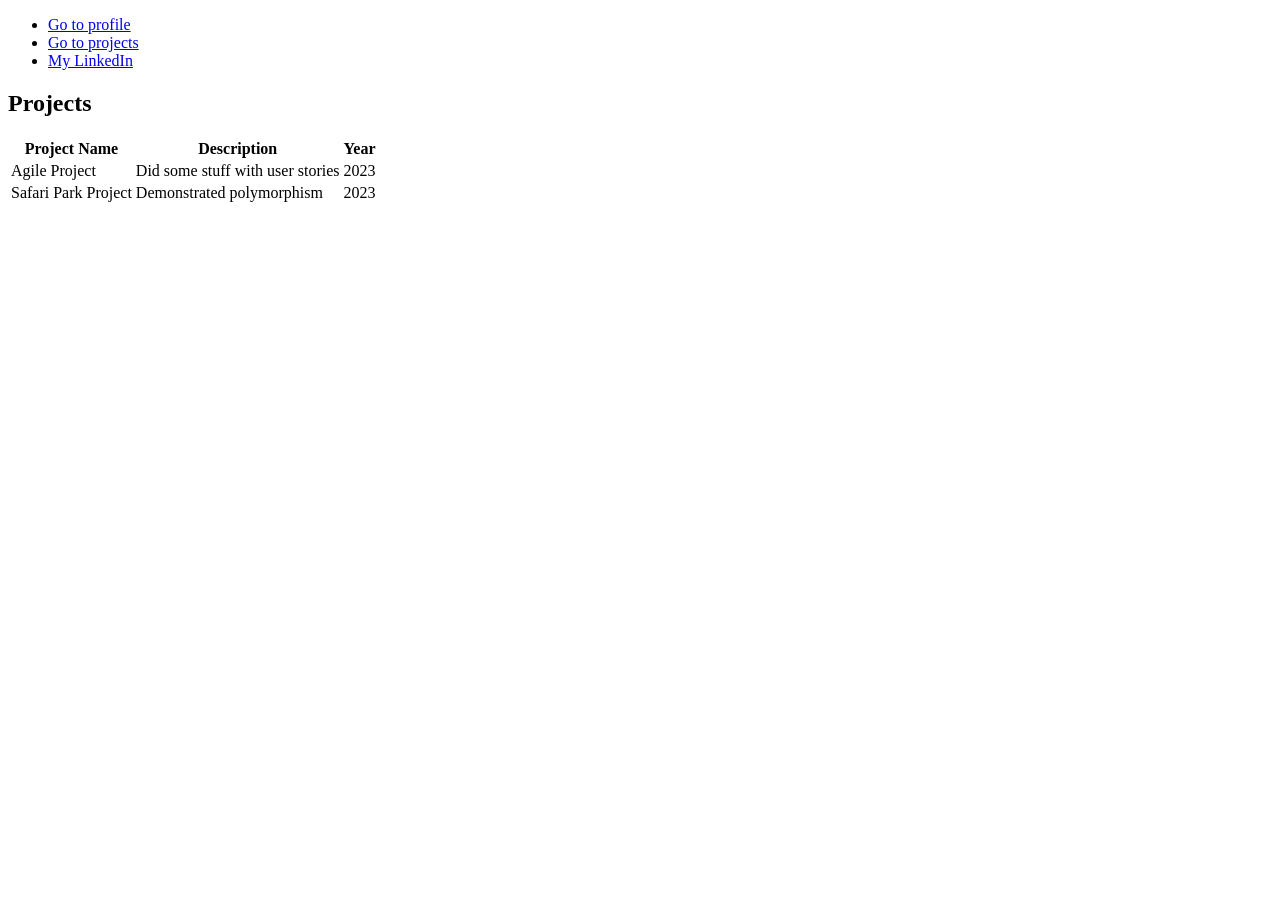
==== projects.html @ 41a1a91f "html lesson completed" ====
<!DOCTYPE html>

<html lang="en" xmlns="http://www.w3.org/1999/xhtml">
<head>
    <meta charset="utf-8" />
    <title>My projects</title>
    <link href="profileStyle.css" rel="stylesheet">
</head>
<body>
    <nav>
        <ul>
            <li><a href="index.html">Go to profile</a></li>
            <li><a href="projects.html">Go to projects</a></li>
            <li><a href="https://www.linkedin.com/in/peter-bellaby-40b93022b/" target="_blank">My LinkedIn</a></li>
        </ul>
    </nav>
    <section>
        <h1>Projects</h1>
        <table>
            <thead>
                <tr>
                    <th>Project Name</th>
                    <th>Description</th>
                    <th>Year</th>
                </tr>
            </thead>
            <tbody>
                <tr>
                    <td>Agile Project</td>
                    <td>Did some stuff with user stories</td>
                    <td>2023</td>
                </tr>
                <tr>
                    <td>Safari Park Project</td>
                    <td>Demonstrated polymorphism</td>
                    <td>2023</td>
                </tr>
            </tbody>
        </table>
    </section>
</body>
</html>
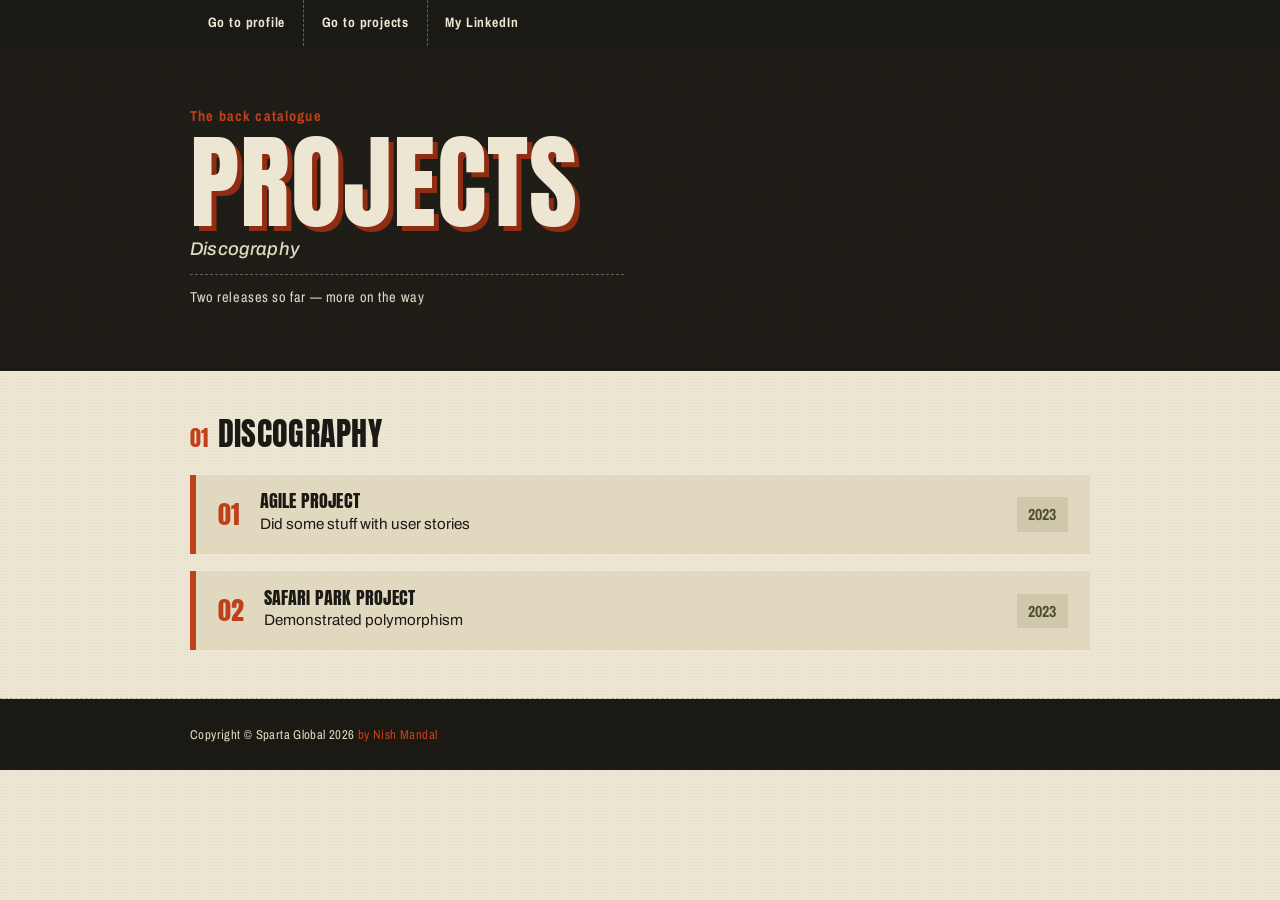
==== commit 5641bb2d: "end of HTML and CSS Lesson" ====
--- a/projects.html
+++ b/projects.html
@@ -1,11 +1,13 @@
 <!DOCTYPE html>
+<html lang="en">
 
-<html lang="en" xmlns="http://www.w3.org/1999/xhtml">
 <head>
-    <meta charset="utf-8" />
+    <meta charset="UTF-8">
+    <meta name="author" content="Nish Mandal">
     <title>My projects</title>
     <link href="profileStyle.css" rel="stylesheet">
 </head>
+
 <body>
     <nav>
         <ul>
@@ -14,29 +16,50 @@
             <li><a href="https://www.linkedin.com/in/peter-bellaby-40b93022b/" target="_blank">My LinkedIn</a></li>
         </ul>
     </nav>
+
+    <header>
+        <div class="container">
+            <div>
+                <p class="kicker">The back catalogue</p>
+                <h1>Projects</h1>
+                <h2>Discography</h2>
+                <p class="venue-line">Two releases so far &mdash; more on the way</p>
+            </div>
+        </div>
+    </header>
+
     <section>
-        <h1>Projects</h1>
-        <table>
-            <thead>
-                <tr>
-                    <th>Project Name</th>
-                    <th>Description</th>
-                    <th>Year</th>
-                </tr>
-            </thead>
-            <tbody>
-                <tr>
-                    <td>Agile Project</td>
-                    <td>Did some stuff with user stories</td>
-                    <td>2023</td>
-                </tr>
-                <tr>
-                    <td>Safari Park Project</td>
-                    <td>Demonstrated polymorphism</td>
-                    <td>2023</td>
-                </tr>
-            </tbody>
-        </table>
+        <div class="container">
+            <div class="section-head">
+                <span class="num">01</span>
+                <h3>Discography</h3>
+            </div>
+
+            <div class="discography">
+                <article class="record">
+                    <span class="catalog">01</span>
+                    <div>
+                        <h4>Agile Project</h4>
+                        <p>Did some stuff with user stories</p>
+                    </div>
+                    <span class="year">2023</span>
+                </article>
+
+                <article class="record">
+                    <span class="catalog">02</span>
+                    <div>
+                        <h4>Safari Park Project</h4>
+                        <p>Demonstrated polymorphism</p>
+                    </div>
+                    <span class="year">2023</span>
+                </article>
+            </div>
+        </div>
     </section>
+
+    <footer>
+        <small>Copyright &#169; Sparta Global 2026 <cite>by Nish Mandal</cite></small>
+    </footer>
 </body>
-</html>+
+</html>
--- a/profileStyle.css
+++ b/profileStyle.css
@@ -0,0 +1,414 @@
+/* ============================================================
+   NISH MANDAL — poster/gig-flyer identity
+   Palette: sun-bleached poster paper, ink, rust red, faded olive
+   Type: Anton (poster display) + Archivo (body/meta)
+   ============================================================ */
+
+@import url('https://fonts.googleapis.com/css2?family=Anton&family=Archivo:ital,wght@0,400;0,500;0,600;0,700;0,900;1,500&family=Archivo+Narrow:wght@500;600;700&display=swap');
+
+:root{
+    --paper: #EDE6D3;
+    --paper-dim: #E1D8C0;
+    --ink: #1B1914;
+    --rust: #C1401C;
+    --rust-dark: #8F2C11;
+    --olive: #6E6A3F;
+    --olive-dark: #4F4C2C;
+    --denim: #3E5164;
+
+    --font-display: 'Anton', 'Archivo Narrow', sans-serif;
+    --font-body: 'Archivo', Helvetica, Arial, sans-serif;
+    --font-meta: 'Archivo Narrow', 'Archivo', sans-serif;
+
+    --edge: 3px solid var(--ink);
+}
+
+*{ box-sizing: border-box; }
+
+body{
+    margin: 0;
+    background-color: var(--paper);
+    background-image:
+        radial-gradient(rgba(27,25,20,0.05) 1px, transparent 1px);
+    background-size: 3px 3px;
+    color: var(--ink);
+    font-family: var(--font-body);
+    font-size: 16px;
+    font-weight: 400;
+    line-height: 1.55;
+}
+
+p{ font-size: 1.05em; max-width: 62ch; }
+
+h1, h2, h3, h4{
+    font-family: var(--font-display);
+    font-weight: 400;
+    letter-spacing: 0.01em;
+    line-height: 0.95;
+    margin: 0;
+}
+
+a{ color: inherit; }
+
+a:focus-visible,
+input:focus-visible,
+button:focus-visible{
+    outline: 3px solid var(--rust);
+    outline-offset: 2px;
+}
+
+.container{
+    width: 88%;
+    max-width: 900px;
+    margin: auto;
+}
+
+/* ---------- NAV : ticket-stub strip ---------- */
+
+nav{
+    background: var(--ink);
+    border-bottom: var(--edge);
+}
+
+nav ul{
+    list-style: none;
+    display: flex;
+    flex-wrap: wrap;
+    gap: 0;
+    margin: 0;
+    padding: 0;
+    width: 88%;
+    max-width: 900px;
+    margin-inline: auto;
+}
+
+nav li{ border-right: 1px dashed rgba(237,230,211,0.35); }
+nav li:last-child{ border-right: none; }
+
+nav a{
+    display: block;
+    padding: 0.9em 1.3em;
+    color: var(--paper);
+    text-decoration: none;
+    font-family: var(--font-meta);
+    font-weight: 700;
+    font-size: 0.85em;
+    letter-spacing: 0.06em;
+}
+
+nav a:hover{
+    background: var(--rust);
+    color: var(--paper);
+}
+
+/* ---------- HERO : the poster ---------- */
+
+header{
+    position: relative;
+    overflow: hidden;
+    border-bottom: var(--edge);
+    background: var(--ink);
+    padding: 3.5em 0 2.8em;
+}
+
+header .container{
+    position: relative;
+    display: grid;
+    grid-template-columns: 1fr auto;
+    align-items: end;
+    gap: 1.5em;
+}
+
+header::before{
+    /* grain */
+    content: "";
+    position: absolute;
+    inset: 0;
+    opacity: 0.5;
+    mix-blend-mode: overlay;
+    background-image: url("data:image/svg+xml,%3Csvg xmlns='http://www.w3.org/2000/svg' width='120' height='120'%3E%3Cfilter id='n'%3E%3CfeTurbulence type='fractalNoise' baseFrequency='0.9' numOctaves='2' stitchTiles='stitch'/%3E%3C/filter%3E%3Crect width='100%25' height='100%25' filter='url(%23n)'/%3E%3C/svg%3E");
+    pointer-events: none;
+}
+
+.kicker{
+    font-family: var(--font-meta);
+    font-weight: 700;
+    color: var(--rust);
+    font-size: 0.9em;
+    letter-spacing: 0.08em;
+    margin: 0 0 0.4em;
+}
+
+header h1{
+    color: var(--paper);
+    font-size: clamp(3.2em, 12vw, 6.5em);
+    text-transform: uppercase;
+    text-shadow: 5px 5px 0 var(--rust-dark);
+}
+
+header h2{
+    font-family: var(--font-body);
+    font-style: italic;
+    font-weight: 500;
+    color: var(--paper-dim);
+    font-size: 1.15em;
+    margin-top: 0.5em;
+}
+
+header .venue-line{
+    font-family: var(--font-meta);
+    color: var(--paper-dim);
+    font-size: 0.9em;
+    letter-spacing: 0.04em;
+    margin-top: 1.1em;
+    border-top: 1px dashed rgba(237,230,211,0.35);
+    padding-top: 0.8em;
+}
+
+.portrait{
+    position: relative;
+    width: clamp(140px, 26vw, 210px);
+    aspect-ratio: 1 / 1;
+    border: 5px solid var(--paper);
+    background: var(--rust);
+    transform: rotate(-3deg);
+    box-shadow: 10px 10px 0 rgba(0,0,0,0.35);
+}
+
+.portrait img{
+    display: block;
+    width: 100%;
+    height: 100%;
+    object-fit: cover;
+    filter: grayscale(1) contrast(1.25) brightness(0.95);
+    mix-blend-mode: luminosity;
+}
+
+.portrait::after{
+    content: "";
+    position: absolute;
+    inset: 0;
+    background: linear-gradient(160deg, rgba(193,64,28,0.55), rgba(62,81,100,0.35));
+    mix-blend-mode: multiply;
+}
+
+/* ---------- SECTIONS ---------- */
+
+section{
+    padding: 3em 0;
+    border-bottom: 1px dashed rgba(27,25,20,0.25);
+}
+
+.section-head{
+    display: flex;
+    align-items: baseline;
+    gap: 0.6em;
+    margin-bottom: 1.1em;
+}
+
+.section-head .num{
+    font-family: var(--font-display);
+    color: var(--rust);
+    font-size: 1.4em;
+}
+
+h3{
+    font-size: 2em;
+    text-transform: uppercase;
+}
+
+h4{
+    font-size: 1.3em;
+    text-transform: uppercase;
+    color: var(--olive-dark);
+}
+
+/* box-1 : the lineup / skills — torn stage-poster card */
+.box-1{
+    background-color: var(--paper-dim);
+    padding: 1.8em 2em;
+    border-left: 6px solid var(--olive);
+    margin-bottom: 1.4em;
+    clip-path: polygon(0 0, 100% 0, 100% 96%, 98% 100%, 2% 98%, 0 94%);
+}
+
+.box-1 ul{
+    list-style: none;
+    margin: 0.6em 0 0;
+    padding: 0;
+    display: flex;
+    flex-wrap: wrap;
+    gap: 0.6em;
+}
+
+.box-1 li{
+    font-family: var(--font-meta);
+    font-weight: 600;
+    background: var(--ink);
+    color: var(--paper);
+    padding: 0.4em 0.9em;
+    font-size: 0.9em;
+}
+
+/* box-2 : setlist / goals */
+.box-2{
+    background-color: var(--ink);
+    color: var(--paper);
+    padding: 1.8em 2em;
+    margin: 0 0 0.5em;
+}
+
+.box-2 h4{ color: var(--rust); }
+
+.box-2 ol{
+    counter-reset: track;
+    list-style: none;
+    margin: 0.8em 0 0;
+    padding: 0;
+}
+
+.box-2 li{
+    counter-increment: track;
+    display: flex;
+    gap: 0.9em;
+    padding: 0.55em 0;
+    border-top: 1px dashed rgba(237,230,211,0.25);
+    font-size: 1.05em;
+}
+
+.box-2 li:first-child{ border-top: none; }
+
+.box-2 li::before{
+    content: counter(track, decimal-leading-zero);
+    font-family: var(--font-meta);
+    font-weight: 700;
+    color: var(--rust);
+    min-width: 2ch;
+}
+
+/* ---------- search : "request a track" ---------- */
+
+.request-track form{
+    display: flex;
+    flex-wrap: wrap;
+    gap: 0.7em;
+    align-items: flex-end;
+    margin-top: 0.8em;
+}
+
+.request-track label{
+    display: block;
+    font-family: var(--font-meta);
+    font-weight: 700;
+    letter-spacing: 0.04em;
+    margin-bottom: 0.35em;
+    font-size: 0.85em;
+}
+
+.request-track input[type="text"]{
+    flex: 1 1 240px;
+    padding: 0.7em 0.8em;
+    border: 3px solid var(--ink);
+    background: var(--paper);
+    font-family: var(--font-body);
+    font-size: 1em;
+}
+
+.button{
+    padding: 0.7em 1.4em;
+    border: 3px solid var(--ink);
+    background: var(--rust);
+    color: var(--paper);
+    font-family: var(--font-meta);
+    font-weight: 700;
+    letter-spacing: 0.04em;
+    cursor: pointer;
+    transition: transform 0.15s ease;
+}
+
+.button:hover{
+    background: var(--ink);
+    transform: translateY(-2px);
+}
+
+/* ---------- footer : backstage pass ---------- */
+
+footer{
+    background: var(--ink);
+    color: var(--paper-dim);
+    padding: 1.6em 0;
+}
+
+footer small{
+    display: block;
+    width: 88%;
+    max-width: 900px;
+    margin: auto;
+    font-family: var(--font-meta);
+    font-size: 0.8em;
+    letter-spacing: 0.03em;
+}
+
+footer cite{ color: var(--rust); font-style: normal; }
+
+/* ---------- discography (projects page) ---------- */
+
+.discography{
+    display: grid;
+    gap: 1.1em;
+    margin-top: 1.2em;
+}
+
+.record{
+    display: grid;
+    grid-template-columns: auto 1fr auto;
+    gap: 1.2em;
+    align-items: center;
+    background: var(--paper-dim);
+    border-left: 6px solid var(--rust);
+    padding: 1.1em 1.4em;
+}
+
+.record .catalog{
+    font-family: var(--font-display);
+    font-size: 1.6em;
+    color: var(--rust);
+    min-width: 1.4ch;
+}
+
+.record h4{
+    color: var(--ink);
+    margin-bottom: 0.15em;
+    font-size: 1.15em;
+}
+
+.record p{
+    margin: 0;
+    font-size: 0.95em;
+}
+
+.record .year{
+    font-family: var(--font-meta);
+    font-weight: 700;
+    color: var(--olive-dark);
+    background: rgba(110,106,63,0.15);
+    padding: 0.3em 0.7em;
+    white-space: nowrap;
+}
+
+/* ---------- responsive ---------- */
+
+@media (max-width: 620px){
+    header .container{
+        grid-template-columns: 1fr;
+    }
+    .portrait{ order: -1; transform: rotate(-2deg); }
+    .record{
+        grid-template-columns: auto 1fr;
+    }
+    .record .year{ grid-column: 2; width: fit-content; }
+}
+
+@media (prefers-reduced-motion: reduce){
+    .button{ transition: none; }
+}
